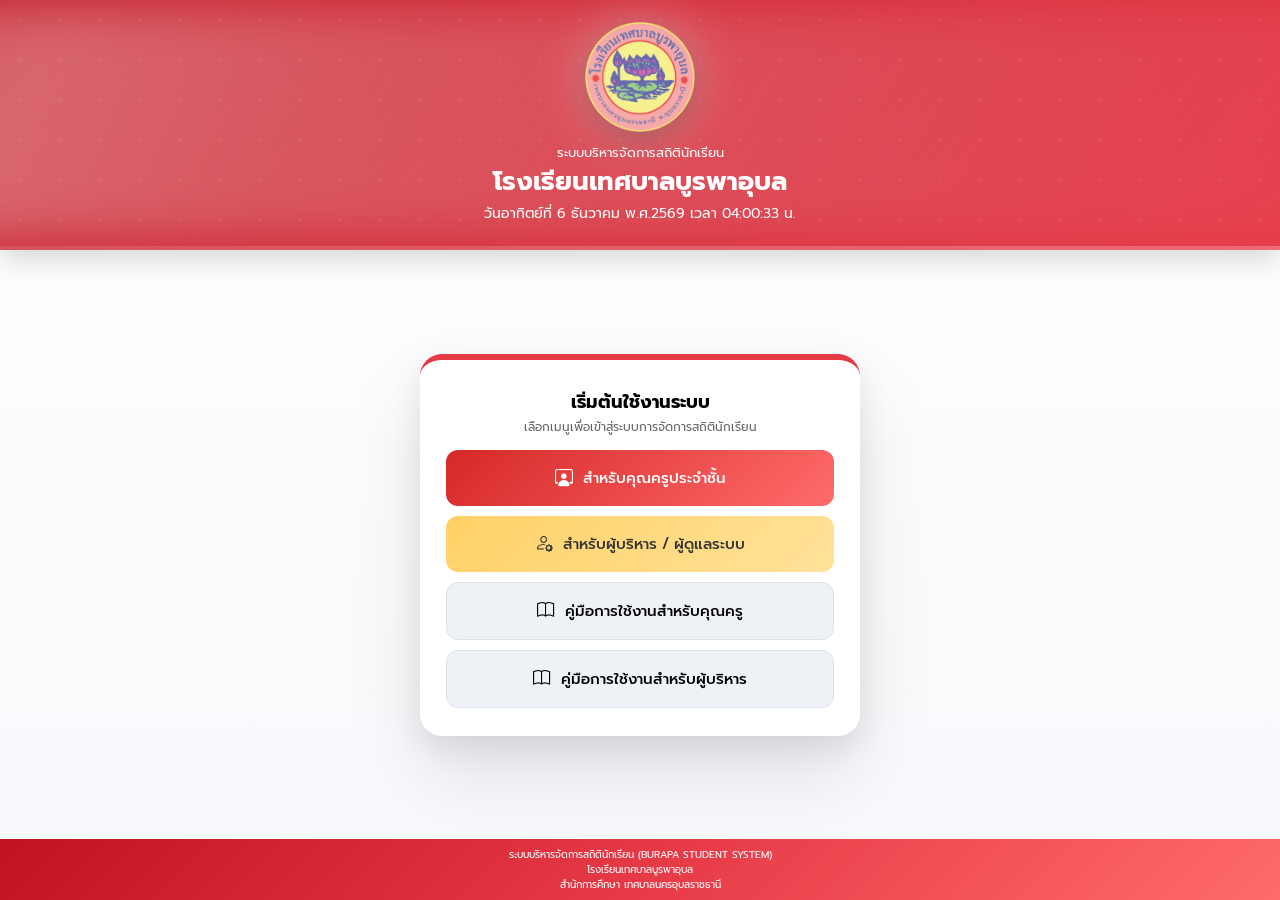
==== index.html @ ceac3de1 "index.html" ====
<!DOCTYPE html>
<html lang="th">
<head>
<meta charset="UTF-8">
<meta name="viewport" content="width=device-width, initial-scale=1.0">
<title>BURAPA STUDENT SYSTEM</title>

<link href="https://fonts.googleapis.com/css2?family=Prompt:wght@300;400;500;600;700&display=swap" rel="stylesheet">
<link rel="stylesheet" href="https://cdn.jsdelivr.net/npm/bootstrap-icons@1.11.3/font/bootstrap-icons.css">
<style>

*{
box-sizing:border-box;
margin:0;
padding:0;
font-family:'Prompt',sans-serif;
}

html,body{
max-width:100%;
overflow-x:hidden;
}

body{
min-height:100vh;
display:flex;
flex-direction:column;

background:
linear-gradient(180deg,#ffffff,#f8f9fc),
radial-gradient(circle at 15% 20%, rgba(230,57,70,.06), transparent 45%),
radial-gradient(circle at 85% 80%, rgba(230,57,70,.05), transparent 45%);

}
  
header{
background:linear-gradient(135deg,#c1121f,#e63946,#ff6b6b);
background-size:200% 200%;
animation:gradientMove 6s ease infinite;
border-bottom:4px solid rgba(255,255,255,0.25);
color:white;
text-align:center;
padding:22px 10px;
box-shadow:0 10px 25px rgba(0,0,0,.15);
position:relative;
overflow:hidden;
z-index:1;
backdrop-filter: blur(2px);
}

header::before{
content:"";
position:absolute;
top:0;
left:0;
width:200%;
height:100%;
background:
radial-gradient(rgba(255,255,255,.12) 2px, transparent 2px);
background-size:40px 40px;
animation:dotsMove 30s linear infinite;
opacity:.35;
pointer-events:none;
}

header::after{
content:"";
position:absolute;
top:0;
left:-120%;
width:240%;
height:100%;

background:linear-gradient(
120deg,
rgba(255,255,255,0) 0%,
rgba(255,255,255,.25) 40%,
rgba(255,255,255,.35) 50%,
rgba(255,255,255,.25) 60%,
rgba(255,255,255,0) 100%
);
  
filter:blur(28px);
animation:shine 6s linear infinite;
pointer-events:none;
}

@keyframes gradientMove{
0%{background-position:0% 50%}
50%{background-position:100% 50%}
100%{background-position:0% 50%}
}

@keyframes dotsMove{
0%{transform:translateX(0)}
100%{transform:translateX(-400px)}
}

@keyframes shine{
0%{transform:translateX(-100%)}
100%{transform:translateX(100%)}
}
  
.logo{
width:clamp(80px,16vw,110px);
margin-bottom:4px;
animation:float 4s ease-in-out infinite;
filter:
drop-shadow(0 8px 14px rgba(0,0,0,.3))
drop-shadow(0 0 25px rgba(255,255,255,.35));
}

@keyframes float{
0%{transform:translateY(0)}
50%{transform:translateY(-6px)}
100%{transform:translateY(0)}
}
  
.system-name{font-size:13px;}
.school-name{font-size:26px;font-weight:700;}

.back{
position:absolute;
left:12px;
top:12px;
color:white;
text-decoration:none;
font-size:13px;
background:rgba(255,255,255,.2);
padding:6px 10px;
border-radius:8px;
cursor:pointer;
}
  
.term{
font-size:16px;
margin-top:3px;
}

.time{
font-size:14px;
margin-top:2px;
}

main{
flex:1;
display:flex;
align-items:center;
justify-content:center;
padding:20px;
}

.card{
width:100%;
max-width:440px;
background:white;
border-radius:22px;
padding:28px 26px;
box-shadow:
0 40px 80px rgba(0,0,0,.10),
0 12px 30px rgba(0,0,0,.08);
border-top:6px solid #e63946;
text-align:center;
}

.card h2{
font-size:18px;
margin-bottom:2px;
}

.card p{
font-size:12px;
color:#666;
margin-bottom:14px;
}
  
.btn{
display:flex;
align-items:center;
justify-content:center;
gap:10px;
width:100%;
padding:14px;
margin-top:10px;
border:none;
border-radius:12px;
font-size:15px;
font-weight:500;
cursor:pointer;
transition:.25s;
}

.btn i{
font-size:18px;
}

.btn:hover{
transform:translateY(-2px);
box-shadow:0 8px 20px rgba(0,0,0,.12);
}

.btn:active{
transform:scale(.97);
}

.btn-teacher{
background:linear-gradient(135deg,#d62828,#ff6b6b);
color:white;
}

.btn-admin{
background:linear-gradient(135deg,#ffd166,#ffe29a);
color:#333;
}

.btn-manual{
background:#eef1f6;
border:1px solid #dde2ea;
}

footer{
background:linear-gradient(135deg,#c1121f,#e63946,#ff6b6b);
color:white;
text-align:center;
font-size:10px;
padding:8px 10px;
line-height:1.5;
}

#loading{
position:fixed;
inset:0;
background:white;
display:flex;
align-items:center;
justify-content:center;
flex-direction:column;
z-index:999;
opacity:1;
transition:opacity .6s ease;
}

.loader{
width:45px;
height:45px;
border:4px solid #eee;
border-top:4px solid #e63946;
border-radius:50%;
animation:spin 1s linear infinite;
}

@keyframes spin{
to{transform:rotate(360deg)}
}
  
</style>
</head>

<body>

<script src="ui-effects.js"></script>
  
<div id="loading">
  
<div class="loader"></div>
  
<div style="margin-top:12px;font-size:14px;color:#555">
กำลังเปิดหน้าเริ่มต้นระบบ...
</div>
</div>

<header>
<img src="burapa-logo.png" class="logo">

<div class="system-name">
ระบบบริหารจัดการสถิตินักเรียน
</div>

<div class="school-name">
โรงเรียนเทศบาลบูรพาอุบล
</div>

<div class="term" id="termDisplay" style="display:none;"></div>
<div class="time" id="clock"></div>
</header>

<main>

<div class="card">

<h2>เริ่มต้นใช้งานระบบ</h2>

<p>
เลือกเมนูเพื่อเข้าสู่ระบบการจัดการสถิตินักเรียน
</p>

<button class="btn btn-teacher"
onclick="openTeacherDashboard()">

<i class="bi bi-person-workspace"></i>
สำหรับคุณครูประจำชั้น

</button>

<button class="btn btn-admin"
onclick="openAdminLogin()">

<i class="bi bi-person-gear"></i>
สำหรับผู้บริหาร / ผู้ดูแลระบบ

</button>

<button class="btn btn-manual"
onclick="window.open('teacher-manual.pdf','_blank')">

<i class="bi bi-book"></i>
คู่มือการใช้งานสำหรับคุณครู
</button>

<button class="btn btn-manual"
onclick="window.open('admin-manual.pdf','_blank')">

<i class="bi bi-book"></i>
คู่มือการใช้งานสำหรับผู้บริหาร
</button>
</div>
</main>
  
<footer>
ระบบบริหารจัดการสถิตินักเรียน (BURAPA STUDENT SYSTEM)
<br>
โรงเรียนเทศบาลบูรพาอุบล
<br>
สำนักการศึกษา เทศบาลนครอุบลราชธานี
</footer>
  
<script>

const API = "https://script.google.com/macros/s/AKfycbyV4PNjlFskTfF0Ol6xrZdWpSCJm54bi33l0M66QpluNo8X6B7Js8LZRtuY7T05KsShoQ/exec"

loadTermFromAPI()
  
function openTeacherDashboard(){

localStorage.setItem("last_active", Date.now())
location.href="teacher-dashboard.html"

}

function openAdminLogin(){

localStorage.setItem("last_active", Date.now())
location.href="admin-login.html"

}

async function loadTermFromAPI(){

let el = document.getElementById("termDisplay")

try{

const res = await fetch(API + "?mode=getterm&t=" + Date.now())
const data = await res.json()

if(data.term && data.year){

el.innerHTML =
"ภาคเรียนที่ " + data.term + " ปีการศึกษา " + data.year

el.style.display = "block"

localStorage.setItem("term", data.term)
localStorage.setItem("year", data.year)

return

}else{
throw new Error("no data")
}

}catch(e){

console.warn("API ล้ม → ใช้ข้อมูลสำรอง")

let term = localStorage.getItem("term")
let year = localStorage.getItem("year")

if(term && year){

el.innerHTML =
"ภาคเรียนที่ " + term + " ปีการศึกษา " + year

el.style.display = "block"

}else{

el.style.display = "none"

}

}

}
  
function updateClock(){

let now=new Date()
let days=["วันอาทิตย์","วันจันทร์","วันอังคาร","วันพุธ","วันพฤหัสบดี","วันศุกร์","วันเสาร์"]
let months=["มกราคม","กุมภาพันธ์","มีนาคม","เมษายน","พฤษภาคม","มิถุนายน","กรกฎาคม","สิงหาคม","กันยายน","ตุลาคม","พฤศจิกายน","ธันวาคม"]

let day=days[now.getDay()]
let date=now.getDate()
let month=months[now.getMonth()]
let year=now.getFullYear()+543

let h=String(now.getHours()).padStart(2,"0")
let m=String(now.getMinutes()).padStart(2,"0")
let s=String(now.getSeconds()).padStart(2,"0")

document.getElementById("clock").innerHTML=
day+"ที่ "+date+" "+month+" พ.ศ."+year+" เวลา "+h+":"+m+":"+s+" น."
}

updateClock()
setInterval(updateClock,1000)

window.onload=function(){
setTimeout(()=>{
let loading=document.getElementById("loading")
loading.style.opacity="0"
setTimeout(()=>{
loading.style.display="none"
},200)
},400)
}
</script>
</body>
</html>
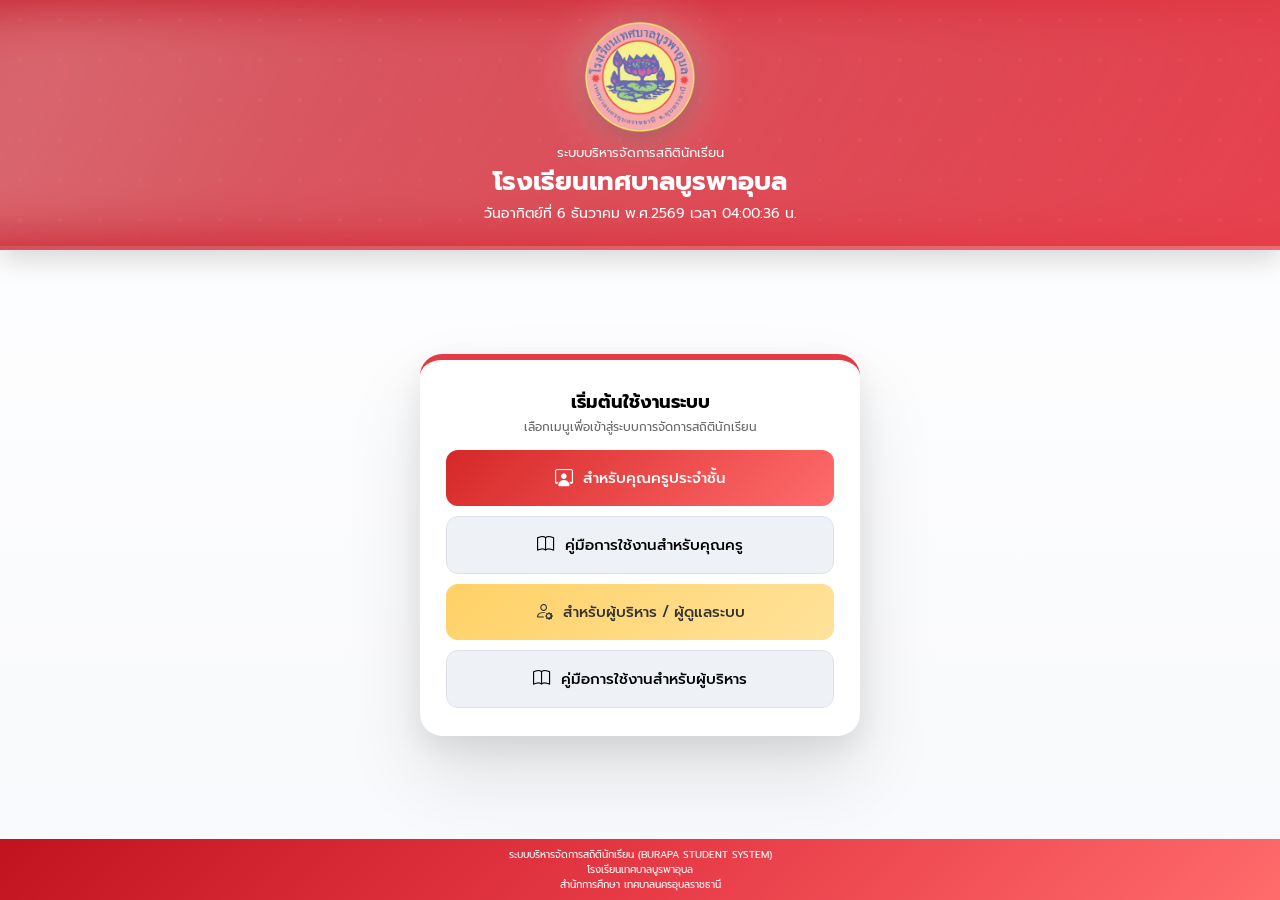
==== commit a6be9284: "index.html" ====
--- a/index.html
+++ b/index.html
@@ -302,6 +302,14 @@
 
 </button>
 
+<button class="btn btn-manual"
+onclick="window.open('teacher-manual.pdf','_blank')">
+
+<i class="bi bi-book"></i>
+คู่มือการใช้งานสำหรับคุณครู
+  
+</button>
+  
 <button class="btn btn-admin"
 onclick="openAdminLogin()">
 
@@ -311,17 +319,11 @@
 </button>
 
 <button class="btn btn-manual"
-onclick="window.open('teacher-manual.pdf','_blank')">
-
-<i class="bi bi-book"></i>
-คู่มือการใช้งานสำหรับคุณครู
-</button>
-
-<button class="btn btn-manual"
 onclick="window.open('admin-manual.pdf','_blank')">
 
 <i class="bi bi-book"></i>
 คู่มือการใช้งานสำหรับผู้บริหาร
+  
 </button>
 </div>
 </main>
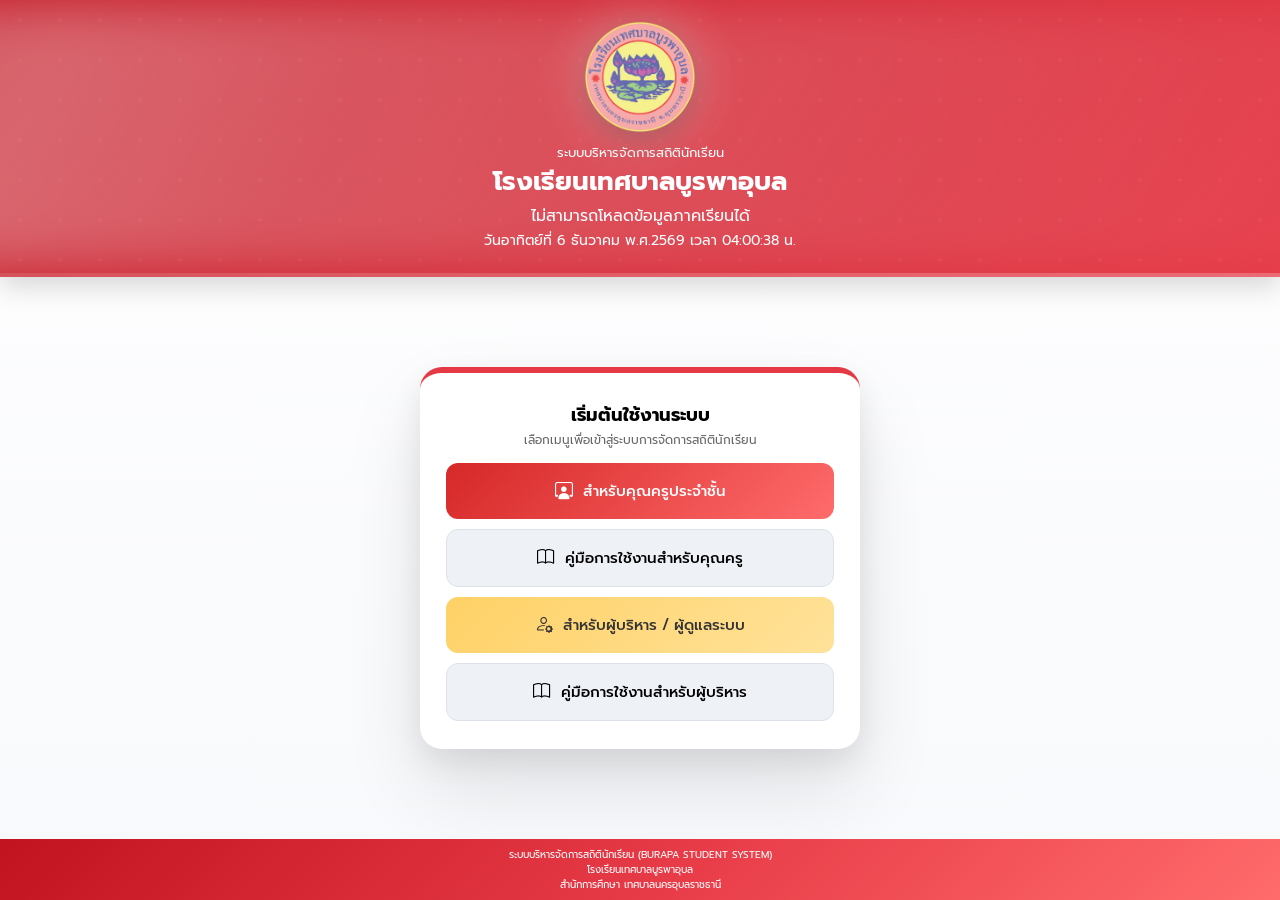
==== commit 45785c29: "ปรับ UX" ====
--- a/index.html
+++ b/index.html
@@ -356,14 +356,48 @@
 
 }
 
+async function fetchWithTimeout(url, timeout = 5000){
+const controller = new AbortController()
+const id = setTimeout(() => controller.abort(), timeout)
+
+try{
+const res = await fetch(url, { signal: controller.signal })
+clearTimeout(id)
+return res
+}catch(err){
+clearTimeout(id)
+throw err
+}
+}
+
+async function fetchRetry(url, retries = 3){
+for(let i=0;i<retries;i++){
+try{
+return await fetchWithTimeout(url)
+}catch(e){
+if(i === retries-1) throw e
+}
+}
+}
+
 async function loadTermFromAPI(){
 
 let el = document.getElementById("termDisplay")
 
 try{
 
-const res = await fetch(API + "?mode=getterm&t=" + Date.now())
-const data = await res.json()
+const res = await fetchRetry(API + "?mode=getterm&t=" + Date.now())
+
+if(!res.ok) throw new Error("HTTP error")
+
+const text = await res.text()
+
+let data
+try{
+data = JSON.parse(text)
+}catch{
+throw new Error("Invalid JSON")
+}
 
 if(data.term && data.year){
 
@@ -375,15 +409,13 @@
 localStorage.setItem("term", data.term)
 localStorage.setItem("year", data.year)
 
-return
-
 }else{
 throw new Error("no data")
 }
 
 }catch(e){
 
-console.warn("API ล้ม → ใช้ข้อมูลสำรอง")
+console.warn("API ล้ม → ใช้ cache", e)
 
 let term = localStorage.getItem("term")
 let year = localStorage.getItem("year")
@@ -397,12 +429,12 @@
 
 }else{
 
-el.style.display = "none"
-
-}
-
-}
-
+el.innerHTML = "ไม่สามารถโหลดข้อมูลภาคเรียนได้"
+el.style.display = "block"
+
+}
+
+}
 }
   
 function updateClock(){
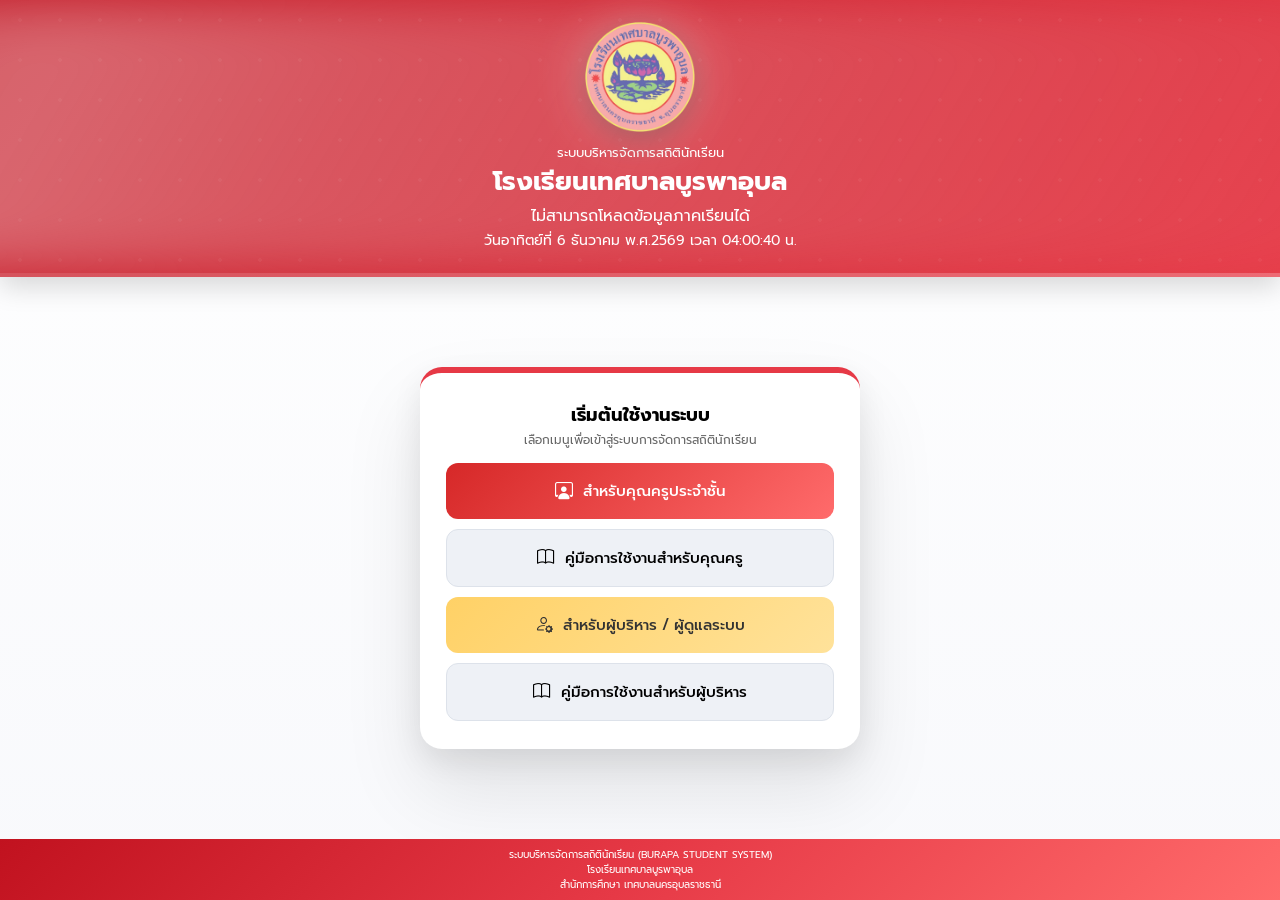
==== commit bd39e229: "ห้ามเลื่อนจอตอนโหลด" ====
--- a/index.html
+++ b/index.html
@@ -238,6 +238,8 @@
 z-index:999;
 opacity:1;
 transition:opacity .6s ease;
+overflow:hidden;
+touch-action:none;
 }
 
 .loader{
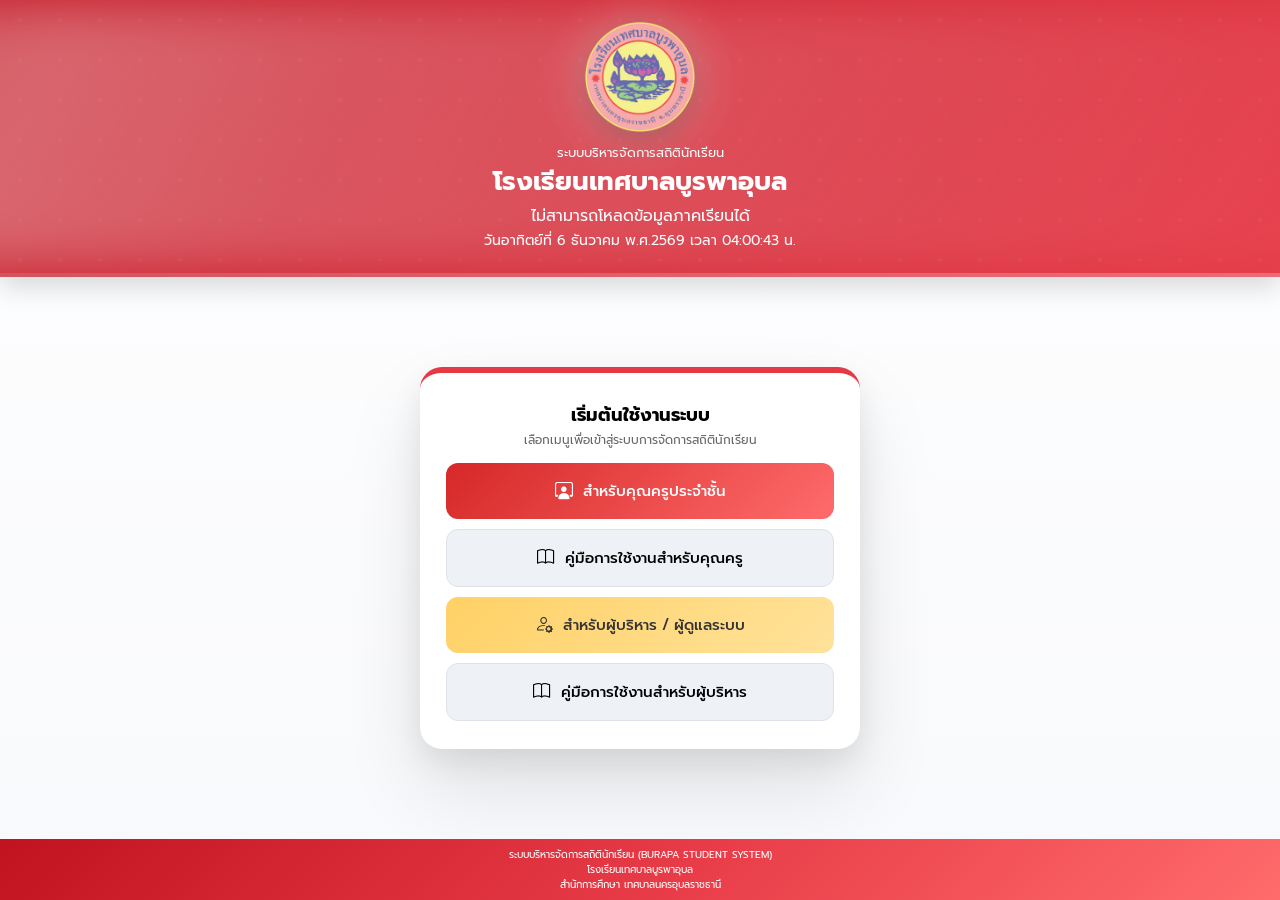
==== commit a6858367: "จัดระเบียบโค้ด" ====
--- a/index.html
+++ b/index.html
@@ -32,7 +32,7 @@
 radial-gradient(circle at 85% 80%, rgba(230,57,70,.05), transparent 45%);
 
 }
-  
+
 header{
 background:linear-gradient(135deg,#c1121f,#e63946,#ff6b6b);
 background-size:200% 200%;
@@ -79,7 +79,7 @@
 rgba(255,255,255,.25) 60%,
 rgba(255,255,255,0) 100%
 );
-  
+
 filter:blur(28px);
 animation:shine 6s linear infinite;
 pointer-events:none;
@@ -100,7 +100,7 @@
 0%{transform:translateX(-100%)}
 100%{transform:translateX(100%)}
 }
-  
+
 .logo{
 width:clamp(80px,16vw,110px);
 margin-bottom:4px;
@@ -115,7 +115,7 @@
 50%{transform:translateY(-6px)}
 100%{transform:translateY(0)}
 }
-  
+
 .system-name{font-size:13px;}
 .school-name{font-size:26px;font-weight:700;}
 
@@ -131,7 +131,7 @@
 border-radius:8px;
 cursor:pointer;
 }
-  
+
 .term{
 font-size:16px;
 margin-top:3px;
@@ -173,7 +173,7 @@
 color:#666;
 margin-bottom:14px;
 }
-  
+
 .btn{
 display:flex;
 align-items:center;
@@ -254,18 +254,18 @@
 @keyframes spin{
 to{transform:rotate(360deg)}
 }
-  
+
 </style>
 </head>
 
 <body>
 
 <script src="ui-effects.js"></script>
-  
+
 <div id="loading">
-  
+
 <div class="loader"></div>
-  
+
 <div style="margin-top:12px;font-size:14px;color:#555">
 กำลังเปิดหน้าเริ่มต้นระบบ...
 </div>
@@ -309,9 +309,9 @@
 
 <i class="bi bi-book"></i>
 คู่มือการใช้งานสำหรับคุณครู
-  
+
 </button>
-  
+
 <button class="btn btn-admin"
 onclick="openAdminLogin()">
 
@@ -325,11 +325,11 @@
 
 <i class="bi bi-book"></i>
 คู่มือการใช้งานสำหรับผู้บริหาร
-  
+
 </button>
 </div>
 </main>
-  
+
 <footer>
 ระบบบริหารจัดการสถิตินักเรียน (BURAPA STUDENT SYSTEM)
 <br>
@@ -337,13 +337,13 @@
 <br>
 สำนักการศึกษา เทศบาลนครอุบลราชธานี
 </footer>
-  
+
 <script>
 
 const API = "https://script.google.com/macros/s/AKfycbyV4PNjlFskTfF0Ol6xrZdWpSCJm54bi33l0M66QpluNo8X6B7Js8LZRtuY7T05KsShoQ/exec"
 
 loadTermFromAPI()
-  
+
 function openTeacherDashboard(){
 
 localStorage.setItem("last_active", Date.now())
@@ -438,7 +438,7 @@
 
 }
 }
-  
+
 function updateClock(){
 
 let now=new Date()
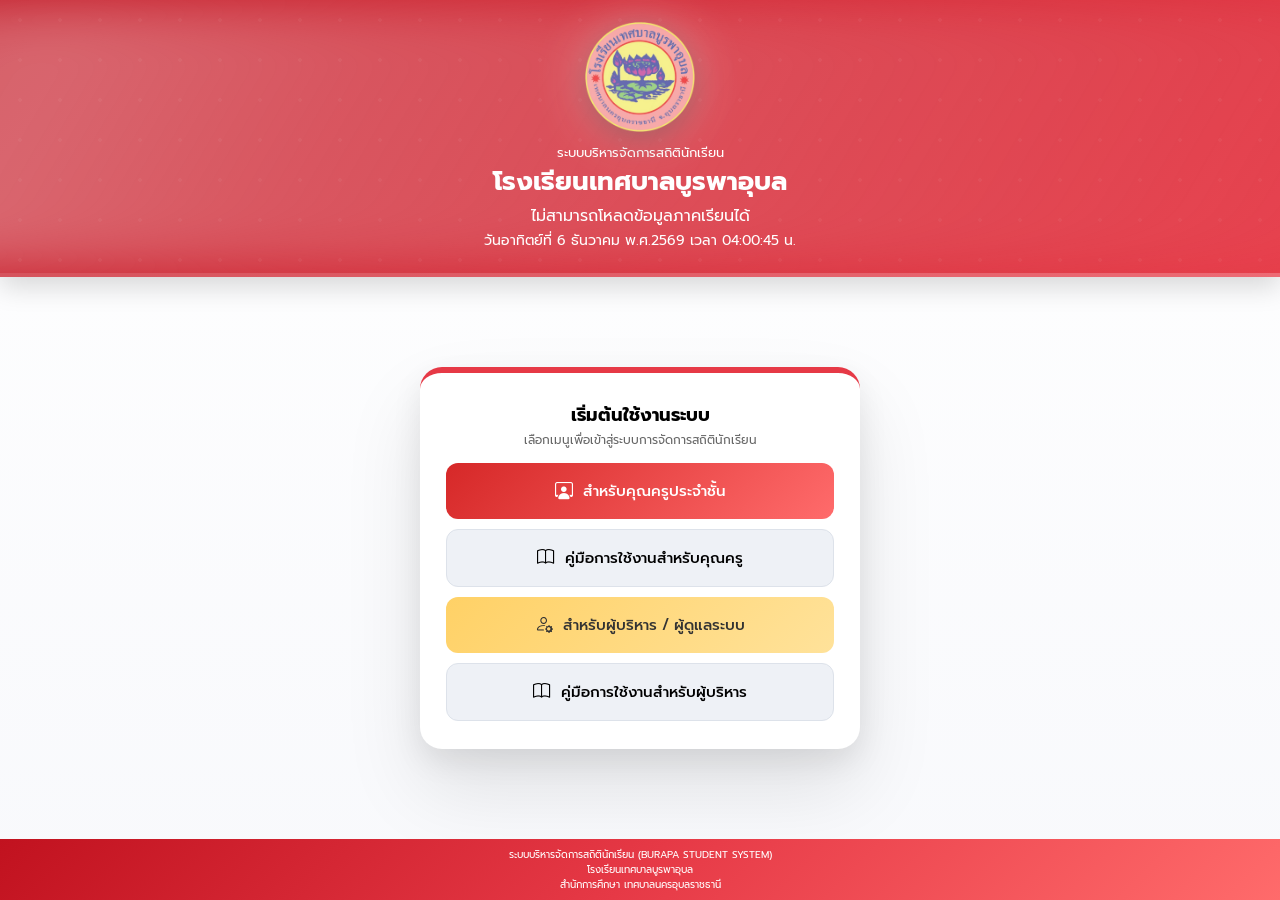
==== commit b8ec96ae: "ปรับ performance" ====
--- a/index.html
+++ b/index.html
@@ -1,475 +1,504 @@
 <!DOCTYPE html>
 <html lang="th">
+
 <head>
-<meta charset="UTF-8">
-<meta name="viewport" content="width=device-width, initial-scale=1.0">
-<title>BURAPA STUDENT SYSTEM</title>
-
-<link href="https://fonts.googleapis.com/css2?family=Prompt:wght@300;400;500;600;700&display=swap" rel="stylesheet">
-<link rel="stylesheet" href="https://cdn.jsdelivr.net/npm/bootstrap-icons@1.11.3/font/bootstrap-icons.css">
-<style>
-
-*{
-box-sizing:border-box;
-margin:0;
-padding:0;
-font-family:'Prompt',sans-serif;
-}
-
-html,body{
-max-width:100%;
-overflow-x:hidden;
-}
-
-body{
-min-height:100vh;
-display:flex;
-flex-direction:column;
-
-background:
-linear-gradient(180deg,#ffffff,#f8f9fc),
-radial-gradient(circle at 15% 20%, rgba(230,57,70,.06), transparent 45%),
-radial-gradient(circle at 85% 80%, rgba(230,57,70,.05), transparent 45%);
-
-}
-
-header{
-background:linear-gradient(135deg,#c1121f,#e63946,#ff6b6b);
-background-size:200% 200%;
-animation:gradientMove 6s ease infinite;
-border-bottom:4px solid rgba(255,255,255,0.25);
-color:white;
-text-align:center;
-padding:22px 10px;
-box-shadow:0 10px 25px rgba(0,0,0,.15);
-position:relative;
-overflow:hidden;
-z-index:1;
-backdrop-filter: blur(2px);
-}
-
-header::before{
-content:"";
-position:absolute;
-top:0;
-left:0;
-width:200%;
-height:100%;
-background:
-radial-gradient(rgba(255,255,255,.12) 2px, transparent 2px);
-background-size:40px 40px;
-animation:dotsMove 30s linear infinite;
-opacity:.35;
-pointer-events:none;
-}
-
-header::after{
-content:"";
-position:absolute;
-top:0;
-left:-120%;
-width:240%;
-height:100%;
-
-background:linear-gradient(
-120deg,
-rgba(255,255,255,0) 0%,
-rgba(255,255,255,.25) 40%,
-rgba(255,255,255,.35) 50%,
-rgba(255,255,255,.25) 60%,
-rgba(255,255,255,0) 100%
-);
-
-filter:blur(28px);
-animation:shine 6s linear infinite;
-pointer-events:none;
-}
-
-@keyframes gradientMove{
-0%{background-position:0% 50%}
-50%{background-position:100% 50%}
-100%{background-position:0% 50%}
-}
-
-@keyframes dotsMove{
-0%{transform:translateX(0)}
-100%{transform:translateX(-400px)}
-}
-
-@keyframes shine{
-0%{transform:translateX(-100%)}
-100%{transform:translateX(100%)}
-}
-
-.logo{
-width:clamp(80px,16vw,110px);
-margin-bottom:4px;
-animation:float 4s ease-in-out infinite;
-filter:
-drop-shadow(0 8px 14px rgba(0,0,0,.3))
-drop-shadow(0 0 25px rgba(255,255,255,.35));
-}
-
-@keyframes float{
-0%{transform:translateY(0)}
-50%{transform:translateY(-6px)}
-100%{transform:translateY(0)}
-}
-
-.system-name{font-size:13px;}
-.school-name{font-size:26px;font-weight:700;}
-
-.back{
-position:absolute;
-left:12px;
-top:12px;
-color:white;
-text-decoration:none;
-font-size:13px;
-background:rgba(255,255,255,.2);
-padding:6px 10px;
-border-radius:8px;
-cursor:pointer;
-}
-
-.term{
-font-size:16px;
-margin-top:3px;
-}
-
-.time{
-font-size:14px;
-margin-top:2px;
-}
-
-main{
-flex:1;
-display:flex;
-align-items:center;
-justify-content:center;
-padding:20px;
-}
-
-.card{
-width:100%;
-max-width:440px;
-background:white;
-border-radius:22px;
-padding:28px 26px;
-box-shadow:
-0 40px 80px rgba(0,0,0,.10),
-0 12px 30px rgba(0,0,0,.08);
-border-top:6px solid #e63946;
-text-align:center;
-}
-
-.card h2{
-font-size:18px;
-margin-bottom:2px;
-}
-
-.card p{
-font-size:12px;
-color:#666;
-margin-bottom:14px;
-}
-
-.btn{
-display:flex;
-align-items:center;
-justify-content:center;
-gap:10px;
-width:100%;
-padding:14px;
-margin-top:10px;
-border:none;
-border-radius:12px;
-font-size:15px;
-font-weight:500;
-cursor:pointer;
-transition:.25s;
-}
-
-.btn i{
-font-size:18px;
-}
-
-.btn:hover{
-transform:translateY(-2px);
-box-shadow:0 8px 20px rgba(0,0,0,.12);
-}
-
-.btn:active{
-transform:scale(.97);
-}
-
-.btn-teacher{
-background:linear-gradient(135deg,#d62828,#ff6b6b);
-color:white;
-}
-
-.btn-admin{
-background:linear-gradient(135deg,#ffd166,#ffe29a);
-color:#333;
-}
-
-.btn-manual{
-background:#eef1f6;
-border:1px solid #dde2ea;
-}
-
-footer{
-background:linear-gradient(135deg,#c1121f,#e63946,#ff6b6b);
-color:white;
-text-align:center;
-font-size:10px;
-padding:8px 10px;
-line-height:1.5;
-}
-
-#loading{
-position:fixed;
-inset:0;
-background:white;
-display:flex;
-align-items:center;
-justify-content:center;
-flex-direction:column;
-z-index:999;
-opacity:1;
-transition:opacity .6s ease;
-overflow:hidden;
-touch-action:none;
-}
-
-.loader{
-width:45px;
-height:45px;
-border:4px solid #eee;
-border-top:4px solid #e63946;
-border-radius:50%;
-animation:spin 1s linear infinite;
-}
-
-@keyframes spin{
-to{transform:rotate(360deg)}
-}
-
-</style>
+    <script src="performance.js"></script>
+    <meta charset="UTF-8">
+    <meta name="viewport" content="width=device-width, initial-scale=1.0">
+    <title>BURAPA STUDENT SYSTEM</title>
+
+    <link href="https://fonts.googleapis.com/css2?family=Prompt:wght@300;400;500;600;700&display=swap" rel="stylesheet">
+    <link rel="stylesheet" href="https://cdn.jsdelivr.net/npm/bootstrap-icons@1.11.3/font/bootstrap-icons.css">
+    <style>
+        * {
+            box-sizing: border-box;
+            margin: 0;
+            padding: 0;
+            font-family: 'Prompt', sans-serif;
+        }
+
+        html,
+        body {
+            max-width: 100%;
+            overflow-x: hidden;
+        }
+
+        body {
+            min-height: 100vh;
+            display: flex;
+            flex-direction: column;
+
+            background:
+                linear-gradient(180deg, #ffffff, #f8f9fc),
+                radial-gradient(circle at 15% 20%, rgba(230, 57, 70, .06), transparent 45%),
+                radial-gradient(circle at 85% 80%, rgba(230, 57, 70, .05), transparent 45%);
+
+        }
+
+        header {
+            background: linear-gradient(135deg, #c1121f, #e63946, #ff6b6b);
+            background-size: 200% 200%;
+            animation: gradientMove 6s ease infinite;
+            border-bottom: 4px solid rgba(255, 255, 255, 0.25);
+            color: white;
+            text-align: center;
+            padding: 22px 10px;
+            box-shadow: 0 10px 25px rgba(0, 0, 0, .15);
+            position: relative;
+            overflow: hidden;
+            z-index: 1;
+            backdrop-filter: blur(2px);
+        }
+
+        header::before {
+            content: "";
+            position: absolute;
+            top: 0;
+            left: 0;
+            width: 200%;
+            height: 100%;
+            background:
+                radial-gradient(rgba(255, 255, 255, .12) 2px, transparent 2px);
+            background-size: 40px 40px;
+            animation: dotsMove 30s linear infinite;
+            opacity: .35;
+            pointer-events: none;
+        }
+
+        header::after {
+            content: "";
+            position: absolute;
+            top: 0;
+            left: -120%;
+            width: 240%;
+            height: 100%;
+
+            background: linear-gradient(120deg,
+                    rgba(255, 255, 255, 0) 0%,
+                    rgba(255, 255, 255, .25) 40%,
+                    rgba(255, 255, 255, .35) 50%,
+                    rgba(255, 255, 255, .25) 60%,
+                    rgba(255, 255, 255, 0) 100%);
+
+            filter: blur(28px);
+            animation: shine 6s linear infinite;
+            pointer-events: none;
+        }
+
+        @keyframes gradientMove {
+            0% {
+                background-position: 0% 50%
+            }
+
+            50% {
+                background-position: 100% 50%
+            }
+
+            100% {
+                background-position: 0% 50%
+            }
+        }
+
+        @keyframes dotsMove {
+            0% {
+                transform: translateX(0)
+            }
+
+            100% {
+                transform: translateX(-400px)
+            }
+        }
+
+        @keyframes shine {
+            0% {
+                transform: translateX(-100%)
+            }
+
+            100% {
+                transform: translateX(100%)
+            }
+        }
+
+        .logo {
+            width: clamp(80px, 16vw, 110px);
+            margin-bottom: 4px;
+            animation: float 4s ease-in-out infinite;
+            filter:
+                drop-shadow(0 8px 14px rgba(0, 0, 0, .3)) drop-shadow(0 0 25px rgba(255, 255, 255, .35));
+        }
+
+        @keyframes float {
+            0% {
+                transform: translateY(0)
+            }
+
+            50% {
+                transform: translateY(-6px)
+            }
+
+            100% {
+                transform: translateY(0)
+            }
+        }
+
+        .system-name {
+            font-size: 13px;
+        }
+
+        .school-name {
+            font-size: 26px;
+            font-weight: 700;
+        }
+
+        .back {
+            position: absolute;
+            left: 12px;
+            top: 12px;
+            color: white;
+            text-decoration: none;
+            font-size: 13px;
+            background: rgba(255, 255, 255, .2);
+            padding: 6px 10px;
+            border-radius: 8px;
+            cursor: pointer;
+        }
+
+        .term {
+            font-size: 16px;
+            margin-top: 3px;
+        }
+
+        .time {
+            font-size: 14px;
+            margin-top: 2px;
+        }
+
+        main {
+            flex: 1;
+            display: flex;
+            align-items: center;
+            justify-content: center;
+            padding: 20px;
+        }
+
+        .card {
+            width: 100%;
+            max-width: 440px;
+            background: white;
+            border-radius: 22px;
+            padding: 28px 26px;
+            box-shadow:
+                0 40px 80px rgba(0, 0, 0, .10),
+                0 12px 30px rgba(0, 0, 0, .08);
+            border-top: 6px solid #e63946;
+            text-align: center;
+        }
+
+        .card h2 {
+            font-size: 18px;
+            margin-bottom: 2px;
+        }
+
+        .card p {
+            font-size: 12px;
+            color: #666;
+            margin-bottom: 14px;
+        }
+
+        .btn {
+            display: flex;
+            align-items: center;
+            justify-content: center;
+            gap: 10px;
+            width: 100%;
+            padding: 14px;
+            margin-top: 10px;
+            border: none;
+            border-radius: 12px;
+            font-size: 15px;
+            font-weight: 500;
+            cursor: pointer;
+            transition: .25s;
+        }
+
+        .btn i {
+            font-size: 18px;
+        }
+
+        .btn:hover {
+            transform: translateY(-2px);
+            box-shadow: 0 8px 20px rgba(0, 0, 0, .12);
+        }
+
+        .btn:active {
+            transform: scale(.97);
+        }
+
+        .btn-teacher {
+            background: linear-gradient(135deg, #d62828, #ff6b6b);
+            color: white;
+        }
+
+        .btn-admin {
+            background: linear-gradient(135deg, #ffd166, #ffe29a);
+            color: #333;
+        }
+
+        .btn-manual {
+            background: #eef1f6;
+            border: 1px solid #dde2ea;
+        }
+
+        footer {
+            background: linear-gradient(135deg, #c1121f, #e63946, #ff6b6b);
+            color: white;
+            text-align: center;
+            font-size: 10px;
+            padding: 8px 10px;
+            line-height: 1.5;
+        }
+
+        #loading {
+            position: fixed;
+            inset: 0;
+            background: white;
+            display: flex;
+            align-items: center;
+            justify-content: center;
+            flex-direction: column;
+            z-index: 999;
+            opacity: 1;
+            transition: opacity .6s ease;
+            overflow: hidden;
+            touch-action: none;
+        }
+
+        .loader {
+            width: 45px;
+            height: 45px;
+            border: 4px solid #eee;
+            border-top: 4px solid #e63946;
+            border-radius: 50%;
+            animation: spin 1s linear infinite;
+        }
+
+        @keyframes spin {
+            to {
+                transform: rotate(360deg)
+            }
+        }
+    </style>
 </head>
 
 <body>
 
-<script src="ui-effects.js"></script>
-
-<div id="loading">
-
-<div class="loader"></div>
-
-<div style="margin-top:12px;font-size:14px;color:#555">
-กำลังเปิดหน้าเริ่มต้นระบบ...
-</div>
-</div>
-
-<header>
-<img src="burapa-logo.png" class="logo">
-
-<div class="system-name">
-ระบบบริหารจัดการสถิตินักเรียน
-</div>
-
-<div class="school-name">
-โรงเรียนเทศบาลบูรพาอุบล
-</div>
-
-<div class="term" id="termDisplay" style="display:none;"></div>
-<div class="time" id="clock"></div>
-</header>
-
-<main>
-
-<div class="card">
-
-<h2>เริ่มต้นใช้งานระบบ</h2>
-
-<p>
-เลือกเมนูเพื่อเข้าสู่ระบบการจัดการสถิตินักเรียน
-</p>
-
-<button class="btn btn-teacher"
-onclick="openTeacherDashboard()">
-
-<i class="bi bi-person-workspace"></i>
-สำหรับคุณครูประจำชั้น
-
-</button>
-
-<button class="btn btn-manual"
-onclick="window.open('teacher-manual.pdf','_blank')">
-
-<i class="bi bi-book"></i>
-คู่มือการใช้งานสำหรับคุณครู
-
-</button>
-
-<button class="btn btn-admin"
-onclick="openAdminLogin()">
-
-<i class="bi bi-person-gear"></i>
-สำหรับผู้บริหาร / ผู้ดูแลระบบ
-
-</button>
-
-<button class="btn btn-manual"
-onclick="window.open('admin-manual.pdf','_blank')">
-
-<i class="bi bi-book"></i>
-คู่มือการใช้งานสำหรับผู้บริหาร
-
-</button>
-</div>
-</main>
-
-<footer>
-ระบบบริหารจัดการสถิตินักเรียน (BURAPA STUDENT SYSTEM)
-<br>
-โรงเรียนเทศบาลบูรพาอุบล
-<br>
-สำนักการศึกษา เทศบาลนครอุบลราชธานี
-</footer>
-
-<script>
-
-const API = "https://script.google.com/macros/s/AKfycbyV4PNjlFskTfF0Ol6xrZdWpSCJm54bi33l0M66QpluNo8X6B7Js8LZRtuY7T05KsShoQ/exec"
-
-loadTermFromAPI()
-
-function openTeacherDashboard(){
-
-localStorage.setItem("last_active", Date.now())
-location.href="teacher-dashboard.html"
-
-}
-
-function openAdminLogin(){
-
-localStorage.setItem("last_active", Date.now())
-location.href="admin-login.html"
-
-}
-
-async function fetchWithTimeout(url, timeout = 5000){
-const controller = new AbortController()
-const id = setTimeout(() => controller.abort(), timeout)
-
-try{
-const res = await fetch(url, { signal: controller.signal })
-clearTimeout(id)
-return res
-}catch(err){
-clearTimeout(id)
-throw err
-}
-}
-
-async function fetchRetry(url, retries = 3){
-for(let i=0;i<retries;i++){
-try{
-return await fetchWithTimeout(url)
-}catch(e){
-if(i === retries-1) throw e
-}
-}
-}
-
-async function loadTermFromAPI(){
-
-let el = document.getElementById("termDisplay")
-
-try{
-
-const res = await fetchRetry(API + "?mode=getterm&t=" + Date.now())
-
-if(!res.ok) throw new Error("HTTP error")
-
-const text = await res.text()
-
-let data
-try{
-data = JSON.parse(text)
-}catch{
-throw new Error("Invalid JSON")
-}
-
-if(data.term && data.year){
-
-el.innerHTML =
-"ภาคเรียนที่ " + data.term + " ปีการศึกษา " + data.year
-
-el.style.display = "block"
-
-localStorage.setItem("term", data.term)
-localStorage.setItem("year", data.year)
-
-}else{
-throw new Error("no data")
-}
-
-}catch(e){
-
-console.warn("API ล้ม → ใช้ cache", e)
-
-let term = localStorage.getItem("term")
-let year = localStorage.getItem("year")
-
-if(term && year){
-
-el.innerHTML =
-"ภาคเรียนที่ " + term + " ปีการศึกษา " + year
-
-el.style.display = "block"
-
-}else{
-
-el.innerHTML = "ไม่สามารถโหลดข้อมูลภาคเรียนได้"
-el.style.display = "block"
-
-}
-
-}
-}
-
-function updateClock(){
-
-let now=new Date()
-let days=["วันอาทิตย์","วันจันทร์","วันอังคาร","วันพุธ","วันพฤหัสบดี","วันศุกร์","วันเสาร์"]
-let months=["มกราคม","กุมภาพันธ์","มีนาคม","เมษายน","พฤษภาคม","มิถุนายน","กรกฎาคม","สิงหาคม","กันยายน","ตุลาคม","พฤศจิกายน","ธันวาคม"]
-
-let day=days[now.getDay()]
-let date=now.getDate()
-let month=months[now.getMonth()]
-let year=now.getFullYear()+543
-
-let h=String(now.getHours()).padStart(2,"0")
-let m=String(now.getMinutes()).padStart(2,"0")
-let s=String(now.getSeconds()).padStart(2,"0")
-
-document.getElementById("clock").innerHTML=
-day+"ที่ "+date+" "+month+" พ.ศ."+year+" เวลา "+h+":"+m+":"+s+" น."
-}
-
-updateClock()
-setInterval(updateClock,1000)
-
-window.onload=function(){
-setTimeout(()=>{
-let loading=document.getElementById("loading")
-loading.style.opacity="0"
-setTimeout(()=>{
-loading.style.display="none"
-},200)
-},400)
-}
-</script>
+    <script src="ui-effects.js"></script>
+
+    <div id="loading">
+
+        <div class="loader"></div>
+
+        <div style="margin-top:12px;font-size:14px;color:#555">
+            กำลังเปิดหน้าเริ่มต้นระบบ...
+        </div>
+    </div>
+
+    <header>
+        <img src="burapa-logo.png" class="logo">
+
+        <div class="system-name">
+            ระบบบริหารจัดการสถิตินักเรียน
+        </div>
+
+        <div class="school-name">
+            โรงเรียนเทศบาลบูรพาอุบล
+        </div>
+
+        <div class="term" id="termDisplay" style="display:none;"></div>
+        <div class="time" id="clock"></div>
+    </header>
+
+    <main>
+
+        <div class="card">
+
+            <h2>เริ่มต้นใช้งานระบบ</h2>
+
+            <p>
+                เลือกเมนูเพื่อเข้าสู่ระบบการจัดการสถิตินักเรียน
+            </p>
+
+            <button class="btn btn-teacher" onclick="openTeacherDashboard()">
+
+                <i class="bi bi-person-workspace"></i>
+                สำหรับคุณครูประจำชั้น
+
+            </button>
+
+            <button class="btn btn-manual" onclick="window.open('teacher-manual.pdf','_blank')">
+
+                <i class="bi bi-book"></i>
+                คู่มือการใช้งานสำหรับคุณครู
+
+            </button>
+
+            <button class="btn btn-admin" onclick="openAdminLogin()">
+
+                <i class="bi bi-person-gear"></i>
+                สำหรับผู้บริหาร / ผู้ดูแลระบบ
+
+            </button>
+
+            <button class="btn btn-manual" onclick="window.open('admin-manual.pdf','_blank')">
+
+                <i class="bi bi-book"></i>
+                คู่มือการใช้งานสำหรับผู้บริหาร
+
+            </button>
+        </div>
+    </main>
+
+    <footer>
+        ระบบบริหารจัดการสถิตินักเรียน (BURAPA STUDENT SYSTEM)
+        <br>
+        โรงเรียนเทศบาลบูรพาอุบล
+        <br>
+        สำนักการศึกษา เทศบาลนครอุบลราชธานี
+    </footer>
+
+    <script>
+
+        const API = "https://script.google.com/macros/s/AKfycbyV4PNjlFskTfF0Ol6xrZdWpSCJm54bi33l0M66QpluNo8X6B7Js8LZRtuY7T05KsShoQ/exec"
+
+        loadTermFromAPI()
+
+        function openTeacherDashboard() {
+
+            localStorage.setItem("last_active", Date.now())
+            location.href = "teacher-dashboard.html"
+
+        }
+
+        function openAdminLogin() {
+
+            localStorage.setItem("last_active", Date.now())
+            location.href = "admin-login.html"
+
+        }
+
+        async function fetchWithTimeout(url, timeout = 5000) {
+            const controller = new AbortController()
+            const id = setTimeout(() => controller.abort(), timeout)
+
+            try {
+                const res = await fetch(url, { signal: controller.signal })
+                clearTimeout(id)
+                return res
+            } catch (err) {
+                clearTimeout(id)
+                throw err
+            }
+        }
+
+        async function fetchRetry(url, retries = 3) {
+            for (let i = 0; i < retries; i++) {
+                try {
+                    return await fetchWithTimeout(url)
+                } catch (e) {
+                    if (i === retries - 1) throw e
+                }
+            }
+        }
+
+        async function loadTermFromAPI() {
+
+            let el = document.getElementById("termDisplay")
+
+            try {
+
+                const res = await fetchRetry(API + "?mode=getterm&t=" + Date.now())
+
+                if (!res.ok) throw new Error("HTTP error")
+
+                const text = await res.text()
+
+                let data
+                try {
+                    data = JSON.parse(text)
+                } catch {
+                    throw new Error("Invalid JSON")
+                }
+
+                if (data.term && data.year) {
+
+                    el.innerHTML =
+                        "ภาคเรียนที่ " + data.term + " ปีการศึกษา " + data.year
+
+                    el.style.display = "block"
+
+                    localStorage.setItem("term", data.term)
+                    localStorage.setItem("year", data.year)
+
+                } else {
+                    throw new Error("no data")
+                }
+
+            } catch (e) {
+
+                console.warn("API ล้ม → ใช้ cache", e)
+
+                let term = localStorage.getItem("term")
+                let year = localStorage.getItem("year")
+
+                if (term && year) {
+
+                    el.innerHTML =
+                        "ภาคเรียนที่ " + term + " ปีการศึกษา " + year
+
+                    el.style.display = "block"
+
+                } else {
+
+                    el.innerHTML = "ไม่สามารถโหลดข้อมูลภาคเรียนได้"
+                    el.style.display = "block"
+
+                }
+
+            }
+        }
+
+        function updateClock() {
+
+            let now = new Date()
+            let days = ["วันอาทิตย์", "วันจันทร์", "วันอังคาร", "วันพุธ", "วันพฤหัสบดี", "วันศุกร์", "วันเสาร์"]
+            let months = ["มกราคม", "กุมภาพันธ์", "มีนาคม", "เมษายน", "พฤษภาคม", "มิถุนายน", "กรกฎาคม", "สิงหาคม", "กันยายน", "ตุลาคม", "พฤศจิกายน", "ธันวาคม"]
+
+            let day = days[now.getDay()]
+            let date = now.getDate()
+            let month = months[now.getMonth()]
+            let year = now.getFullYear() + 543
+
+            let h = String(now.getHours()).padStart(2, "0")
+            let m = String(now.getMinutes()).padStart(2, "0")
+            let s = String(now.getSeconds()).padStart(2, "0")
+
+            document.getElementById("clock").innerHTML =
+                day + "ที่ " + date + " " + month + " พ.ศ." + year + " เวลา " + h + ":" + m + ":" + s + " น."
+        }
+
+        updateClock()
+        setInterval(updateClock, 1000)
+
+        window.onload = function () {
+            setTimeout(() => {
+                let loading = document.getElementById("loading")
+                loading.style.opacity = "0"
+                setTimeout(() => {
+                    loading.style.display = "none"
+                }, 200)
+            }, 400)
+        }
+    </script>
 </body>
-</html>
+
+</html>
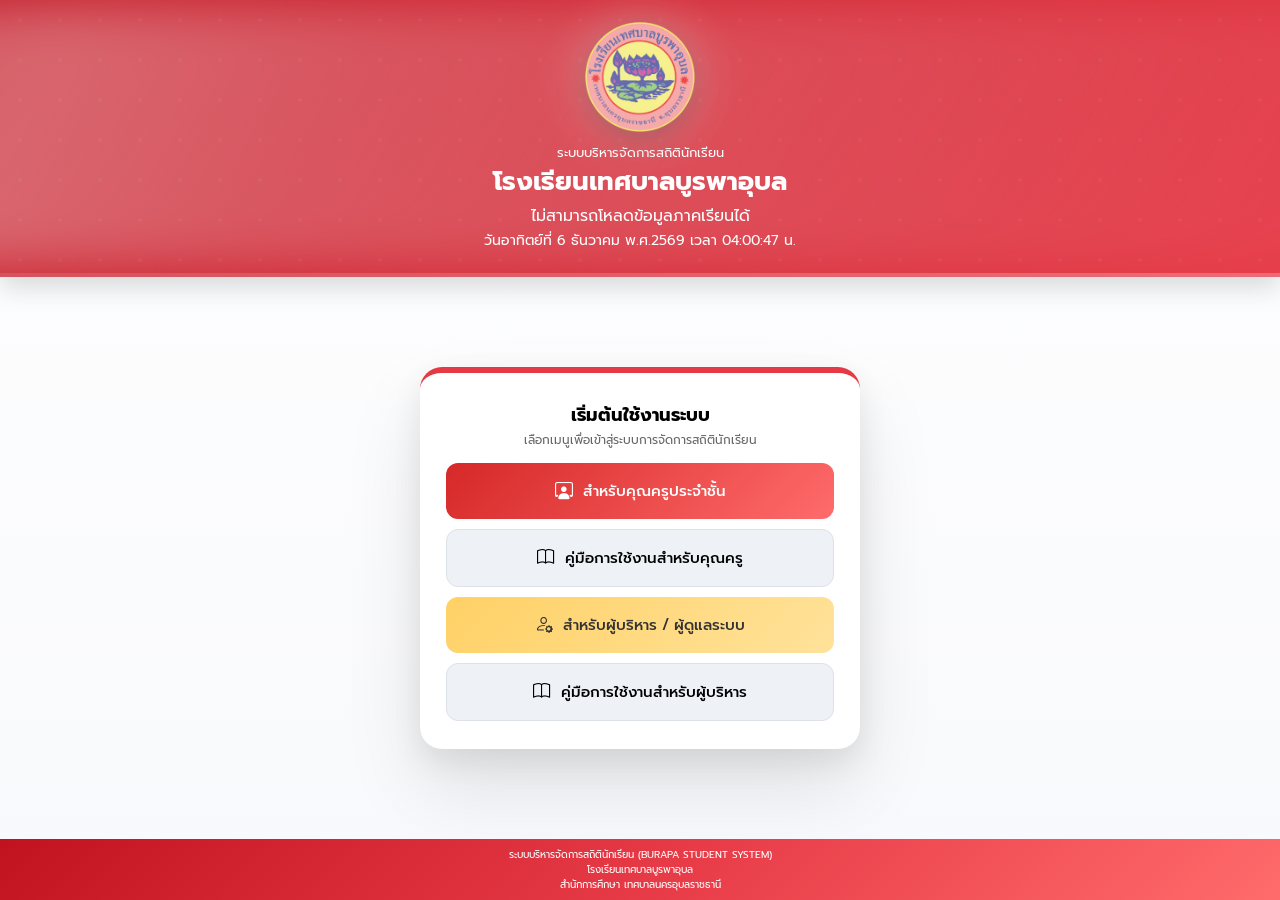
==== commit 2d3eee86: "UPDATE Performance" ====
--- a/index.html
+++ b/index.html
@@ -288,6 +288,8 @@
             }
         }
     </style>
+    <link rel="stylesheet" href="burapa-notices.css">
+    <script defer src="burapa-notices.js"></script>
 </head>
 
 <body>
--- a/burapa-notices.css
+++ b/burapa-notices.css
@@ -0,0 +1,139 @@
+.bp-overlay {
+    position: fixed;
+    inset: 0;
+    background: rgba(15, 23, 42, .48);
+    z-index: 2147483000;
+    display: grid;
+    place-items: center;
+    padding: 18px;
+    backdrop-filter: blur(3px)
+}
+
+.bp-dialog {
+    background: #fff;
+    color: #1e293b;
+    border-radius: 20px;
+    max-width: 440px;
+    width: 100%;
+    box-shadow: 0 24px 75px #0f172a40;
+    padding: 25px;
+    font-family: inherit;
+    animation: bp-enter .18s ease-out
+}
+
+.bp-dialog h2 {
+    font-size: 1.15rem;
+    margin: 0 0 12px;
+    font-weight: 750
+}
+
+.bp-dialog p {
+    margin: 0 0 20px;
+    line-height: 1.7;
+    white-space: pre-wrap;
+    overflow-wrap: anywhere
+}
+
+.bp-actions {
+    display: flex;
+    justify-content: flex-end;
+    gap: 10px;
+    flex-wrap: wrap
+}
+
+.bp-btn {
+    border: 0;
+    border-radius: 11px;
+    padding: 11px 17px;
+    font: inherit;
+    cursor: pointer;
+    background: #e2e8f0;
+    color: #334155
+}
+
+.bp-btn-primary {
+    background: #be123c;
+    color: white
+}
+
+.bp-btn:focus-visible,
+.bp-input:focus-visible {
+    outline: 3px solid #fb7185;
+    outline-offset: 2px
+}
+
+.bp-input {
+    width: 100%;
+    box-sizing: border-box;
+    padding: 12px;
+    border: 1px solid #cbd5e1;
+    border-radius: 10px;
+    font: inherit;
+    margin: 0 0 18px
+}
+
+.bp-toast-stack {
+    position: fixed;
+    top: 18px;
+    right: 18px;
+    z-index: 2147483001;
+    display: grid;
+    gap: 10px;
+    max-width: min(400px, calc(100vw - 36px))
+}
+
+.bp-toast {
+    background: #fff;
+    border-left: 4px solid #2563eb;
+    color: #1e293b;
+    padding: 14px 16px;
+    border-radius: 12px;
+    box-shadow: 0 8px 28px #0f172a30;
+    display: flex;
+    align-items: center;
+    gap: 12px;
+    line-height: 1.5;
+    overflow-wrap: anywhere
+}
+
+.bp-toast.error {
+    border-left-color: #dc2626
+}
+
+.bp-toast button {
+    background: none;
+    border: 0;
+    cursor: pointer;
+    font-size: 20px;
+    margin-left: auto;
+    color: inherit
+}
+
+@keyframes bp-enter {
+    from {
+        opacity: 0;
+        transform: translateY(10px) scale(.98)
+    }
+
+    to {
+        opacity: 1;
+        transform: none
+    }
+}
+
+@media(prefers-reduced-motion:reduce) {
+    .bp-dialog {
+        animation: none
+    }
+}
+
+@media(max-width:520px) {
+    .bp-toast-stack {
+        left: 18px;
+        right: 18px
+    }
+
+    .bp-dialog {
+        padding: 20px
+    }
+}
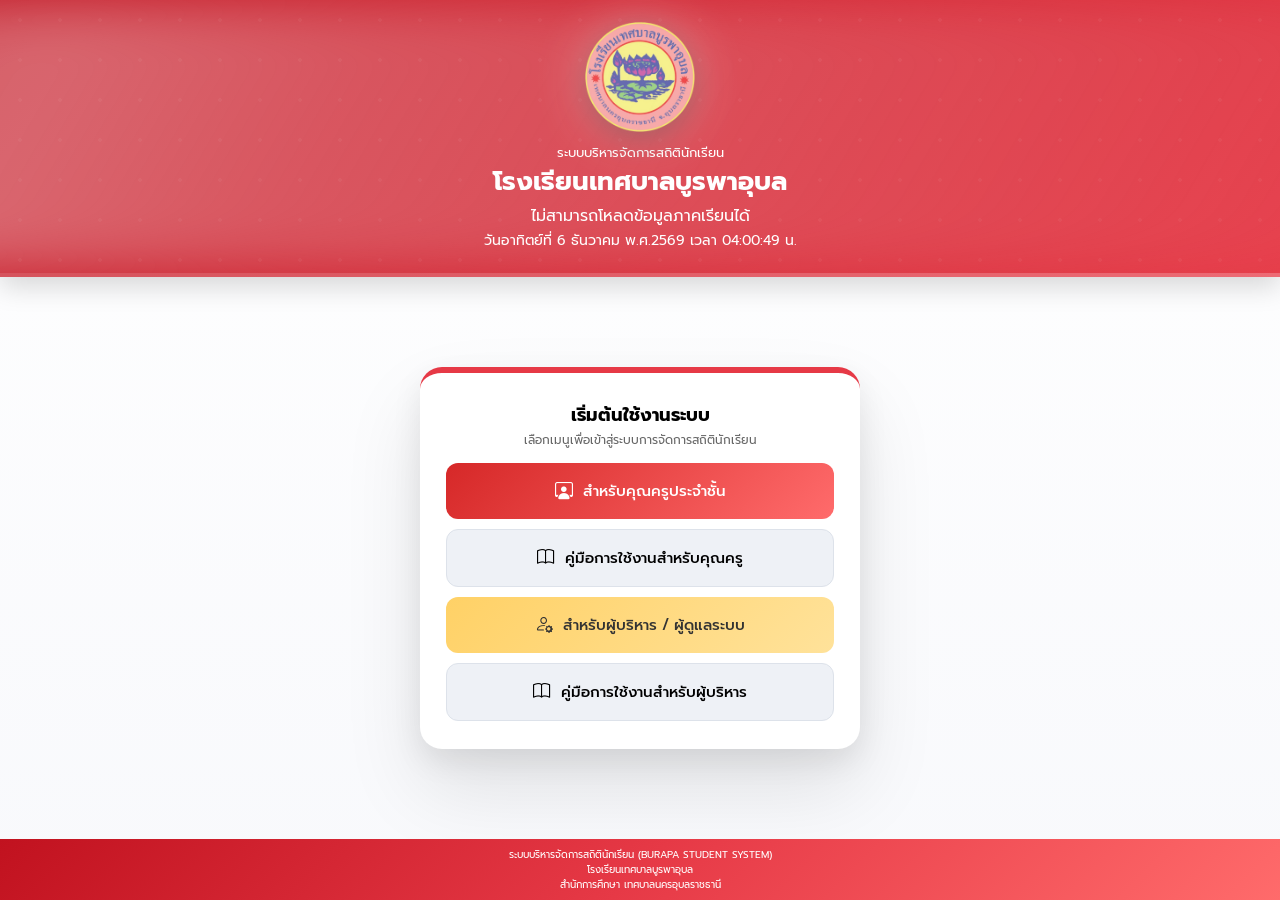
==== commit 4781da44: "เพิ่มโลโก้เว็บ" ====
--- a/index.html
+++ b/index.html
@@ -2,6 +2,7 @@
 <html lang="th">
 
 <head>
+  <link rel="icon" type="image/png" href="burapa-logo.png">
     <script src="performance.js"></script>
     <meta charset="UTF-8">
     <meta name="viewport" content="width=device-width, initial-scale=1.0">
@@ -306,7 +307,7 @@
     </div>
 
     <header>
-        <img src="burapa-logo.png" class="logo">
+        <img src="burapa-logo.png" class="logo" alt="ตราโรงเรียนเทศบาลบูรพาอุบล">
 
         <div class="system-name">
             ระบบบริหารจัดการสถิตินักเรียน
